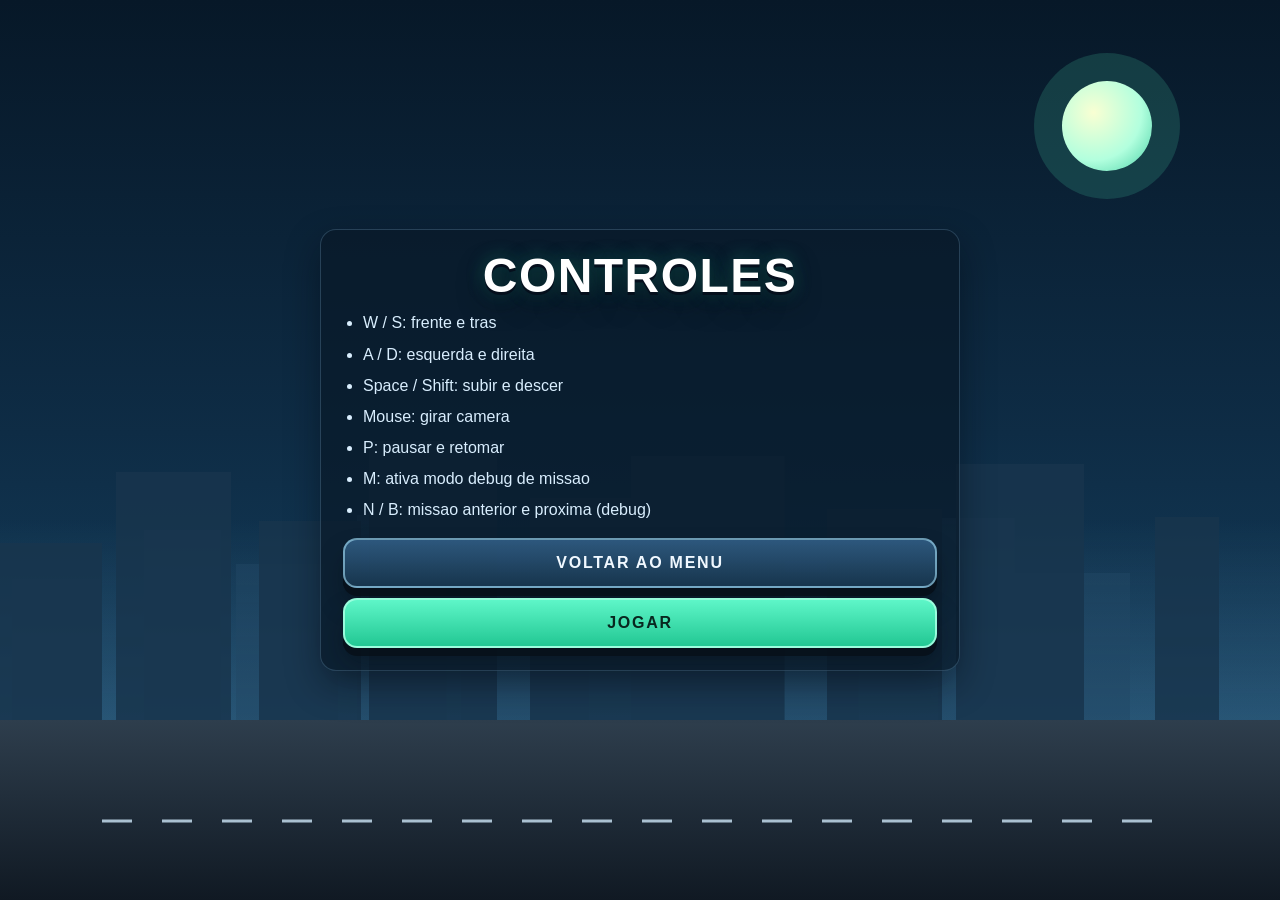
==== controles.html @ 6bfad8f5 "Adicionando menu template" ====
<!DOCTYPE html>
<html lang="pt-BR">
<head>
  <meta charset="UTF-8" />
  <meta name="viewport" content="width=device-width, initial-scale=1.0" />
  <title>Delivered by Drones - Controles</title>
  <link rel="stylesheet" href="menu.css" />
</head>
<body>
  <div class="city-static" aria-hidden="true">
    <div class="sun"></div>
    <div class="haze"></div>
    <div class="skyline skyline-back"></div>
    <div class="skyline skyline-mid"></div>
    <div class="road"></div>
  </div>

  <main class="subpage-shell">
    <section class="subpage-card" aria-label="Controles do jogo">
      <h1 class="subpage-title">Controles</h1>
      <ul class="subpage-list">
        <li>W / S: frente e tras</li>
        <li>A / D: esquerda e direita</li>
        <li>Space / Shift: subir e descer</li>
        <li>Mouse: girar camera</li>
        <li>P: pausar e retomar</li>
        <li>M: ativa modo debug de missao</li>
        <li>N / B: missao anterior e proxima (debug)</li>
      </ul>

      <nav class="subpage-actions" aria-label="Navegacao">
        <a class="menu-btn" href="index.html">Voltar ao menu</a>
        <a class="menu-btn play" href="jogo.html">Jogar</a>
      </nav>
    </section>
  </main>
  <script src="js/menu-entry.js"></script>
</body>
</html>
---- menu.css ----
:root {
  --sky-top: #071828;
  --sky-mid: #0e2c45;
  --sky-low: #174769;
  --fog: rgba(132, 196, 235, 0.2);
  --city-far: #224865;
  --city-near: #18354d;
  --road-dark: #101923;
  --road-light: #2e3e4d;
  --text-main: #f0f8ff;
  --text-soft: #b9d4e8;
  --panel-bg: rgba(9, 26, 41, 0.72);
  --panel-border: rgba(147, 201, 236, 0.22);
  --btn-main: #1dd39a;
  --btn-main-hover: #39eab1;
  --btn-alt: rgba(23, 54, 79, 0.9);
  --btn-alt-hover: rgba(38, 78, 111, 0.95);
}

* {
  box-sizing: border-box;
}

html,
body {
  margin: 0;
  min-height: 100%;
}

body {
  font-family: "Trebuchet MS", "Verdana", sans-serif;
  color: var(--text-main);
  background: linear-gradient(180deg, var(--sky-top) 0%, var(--sky-mid) 48%, var(--sky-low) 100%);
  overflow-x: hidden;
}

.city-static {
  position: fixed;
  inset: 0;
  pointer-events: none;
  z-index: 0;
}

#menu-canvas {
  position: fixed;
  inset: 0;
  width: 100vw;
  height: 100vh;
  z-index: 0;
  display: block;
}

.sun {
  position: absolute;
  top: 9vh;
  right: 10vw;
  width: 90px;
  height: 90px;
  border-radius: 50%;
  background: radial-gradient(circle at 35% 35%, #f9ffd3 0%, #b2ffde 58%, #43cfa4 100%);
  box-shadow: 0 0 0 28px rgba(65, 184, 152, 0.22);
}

.haze {
  position: absolute;
  inset: auto 0 18vh;
  height: 220px;
  background: linear-gradient(180deg, rgba(130, 194, 232, 0), var(--fog));
}

.skyline {
  position: absolute;
  left: 0;
  right: 0;
  bottom: 18vh;
  height: 34vh;
}

.skyline-back {
  background:
    linear-gradient(var(--city-far), var(--city-far)) 1% 100% / 7% 52% no-repeat,
    linear-gradient(var(--city-far), var(--city-far)) 12% 100% / 6% 68% no-repeat,
    linear-gradient(var(--city-far), var(--city-far)) 20% 100% / 8% 57% no-repeat,
    linear-gradient(var(--city-far), var(--city-far)) 30% 100% / 7% 73% no-repeat,
    linear-gradient(var(--city-far), var(--city-far)) 40% 100% / 10% 62% no-repeat,
    linear-gradient(var(--city-far), var(--city-far)) 53% 100% / 7% 75% no-repeat,
    linear-gradient(var(--city-far), var(--city-far)) 63% 100% / 11% 58% no-repeat,
    linear-gradient(var(--city-far), var(--city-far)) 78% 100% / 6% 72% no-repeat,
    linear-gradient(var(--city-far), var(--city-far)) 87% 100% / 10% 54% no-repeat;
  opacity: 0.5;
}

.skyline-mid {
  bottom: 14vh;
  height: 42vh;
  background:
    linear-gradient(var(--city-near), var(--city-near)) 0% 100% / 8% 61% no-repeat,
    linear-gradient(var(--city-near), var(--city-near)) 10% 100% / 9% 80% no-repeat,
    linear-gradient(var(--city-near), var(--city-near)) 22% 100% / 8% 67% no-repeat,
    linear-gradient(var(--city-near), var(--city-near)) 32% 100% / 10% 88% no-repeat,
    linear-gradient(var(--city-near), var(--city-near)) 45% 100% / 8% 73% no-repeat,
    linear-gradient(var(--city-near), var(--city-near)) 56% 100% / 12% 84% no-repeat,
    linear-gradient(var(--city-near), var(--city-near)) 71% 100% / 9% 70% no-repeat,
    linear-gradient(var(--city-near), var(--city-near)) 83% 100% / 10% 82% no-repeat,
    linear-gradient(var(--city-near), var(--city-near)) 95% 100% / 5% 68% no-repeat;
  opacity: 0.86;
}

.road {
  position: absolute;
  left: 0;
  right: 0;
  bottom: 0;
  height: 20vh;
  background: linear-gradient(180deg, var(--road-light) 0%, var(--road-dark) 100%);
}

.road::before {
  content: "";
  position: absolute;
  left: 8%;
  right: 8%;
  top: 56%;
  height: 3px;
  background: repeating-linear-gradient(90deg, rgba(203, 228, 245, 0.92) 0 30px, transparent 30px 60px);
  transform: translateY(-50%);
  opacity: 0.88;
}

.menu-shell {
  position: relative;
  z-index: 1;
  min-height: 100vh;
  display: flex;
  flex-direction: column;
  justify-content: center;
  align-items: center;
  padding: 26px 20px 34px;
}

.menu-main {
  width: min(720px, 94vw);
  text-align: center;
}

.eyebrow {
  margin: 0 0 10px;
  letter-spacing: 0.18em;
  text-transform: uppercase;
  font-size: 12px;
  color: var(--text-soft);
  text-shadow: 0 2px 12px rgba(8, 16, 24, 0.65);
}

h1 {
  margin: 0;
  font-family: "Impact", "Arial Black", "Trebuchet MS", sans-serif;
  font-size: clamp(40px, 8.5vw, 86px);
  line-height: 0.98;
  color: #ffffff;
  letter-spacing: 0.03em;
  text-transform: uppercase;
  text-shadow:
    0 3px 0 rgba(5, 15, 28, 0.95),
    0 10px 26px rgba(6, 14, 22, 0.88),
    0 0 18px rgba(41, 223, 164, 0.35);
}

.tagline {
  margin: 14px auto 24px;
  max-width: 56ch;
  font-size: 16px;
  color: var(--text-soft);
  text-shadow: 0 2px 10px rgba(7, 14, 22, 0.7);
}

.menu-actions {
  display: grid;
  gap: 12px;
  justify-items: center;
  width: min(360px, 82vw);
  margin: 0 auto;
}

.menu-btn {
  display: block;
  width: 100%;
  text-decoration: none;
  text-transform: uppercase;
  letter-spacing: 0.11em;
  font-weight: 800;
  font-family: "Impact", "Arial Black", "Trebuchet MS", sans-serif;
  text-align: center;
  color: var(--text-main);
  background: linear-gradient(180deg, rgba(47, 91, 128, 0.96), rgba(23, 54, 79, 0.98));
  border: 2px solid rgba(173, 232, 255, 0.56);
  border-radius: 14px;
  padding: 14px 18px;
  box-shadow:
    0 8px 0 rgba(7, 16, 24, 0.8),
    0 16px 24px rgba(5, 12, 18, 0.36);
  transition: transform 120ms ease, background 120ms ease, border-color 120ms ease, box-shadow 120ms ease;
}

.menu-btn.play {
  color: #08271f;
  background: linear-gradient(180deg, #5ef6c8 0%, #22c793 100%);
  border-color: rgba(162, 255, 225, 0.9);
  animation: playPulse 1.4s ease-in-out infinite alternate;
}

.menu-btn:hover,
.menu-btn:focus-visible {
  background: linear-gradient(180deg, rgba(64, 117, 160, 0.98), rgba(31, 74, 106, 1));
  transform: translateY(2px);
  border-color: rgba(198, 240, 255, 0.9);
  box-shadow:
    0 4px 0 rgba(7, 16, 24, 0.84),
    0 9px 20px rgba(5, 12, 18, 0.28);
}

.menu-btn.play:hover,
.menu-btn.play:focus-visible {
  background: linear-gradient(180deg, #8bffd9 0%, #33d79f 100%);
}

.menu-btn:focus-visible {
  outline: 2px solid rgba(188, 236, 255, 0.9);
  outline-offset: 3px;
}

@keyframes playPulse {
  from {
    box-shadow:
      0 8px 0 rgba(7, 16, 24, 0.8),
      0 16px 24px rgba(5, 12, 18, 0.36),
      0 0 0 rgba(47, 255, 192, 0.0);
  }
  to {
    box-shadow:
      0 8px 0 rgba(7, 16, 24, 0.8),
      0 16px 24px rgba(5, 12, 18, 0.36),
      0 0 22px rgba(47, 255, 192, 0.45);
  }
}

.subpage-shell {
  position: relative;
  z-index: 1;
  min-height: 100vh;
  display: flex;
  align-items: center;
  justify-content: center;
  padding: 24px;
}

.subpage-card {
  width: min(640px, 94vw);
  border: 1px solid var(--panel-border);
  border-radius: 16px;
  background: var(--panel-bg);
  box-shadow: 0 14px 34px rgba(3, 10, 16, 0.42);
  padding: 22px;
}

.subpage-title {
  margin: 0 0 12px;
  font-size: clamp(32px, 6vw, 48px);
  text-align: center;
}

.subpage-list {
  margin: 0;
  padding-left: 20px;
}

.subpage-list li {
  margin: 0 0 8px;
  color: #d9eefe;
}

.subpage-text {
  margin: 0 0 10px;
  color: #d9eefe;
  line-height: 1.5;
}

.subpage-actions {
  margin-top: 16px;
  display: grid;
  gap: 10px;
}

.info-panels {
  width: min(860px, 95vw);
  margin-top: 30px;
  display: grid;
  grid-template-columns: repeat(2, minmax(220px, 1fr));
  gap: 14px;
}

.panel {
  border: 1px solid var(--panel-border);
  border-radius: 14px;
  padding: 14px 16px;
  background: var(--panel-bg);
  box-shadow: 0 10px 28px rgba(3, 10, 16, 0.35);
  backdrop-filter: blur(4px);
}

h2 {
  margin: 0 0 8px;
  color: #d2f0ff;
  font-size: 19px;
}

ul {
  margin: 0;
  padding-left: 18px;
}

li,
.panel p {
  margin: 0 0 6px;
  line-height: 1.45;
  color: #d9eefe;
}

@media (max-width: 680px) {
  .sun {
    width: 72px;
    height: 72px;
    top: 8vh;
    right: 8vw;
  }

  .menu-shell {
    justify-content: flex-start;
    padding-top: 46px;
  }

  h1 {
    font-size: clamp(36px, 12vw, 56px);
  }

  .tagline {
    font-size: 14px;
    margin-bottom: 18px;
  }

  .info-panels {
    grid-template-columns: 1fr;
    margin-top: 22px;
  }

  .subpage-shell {
    padding: 16px;
  }
}
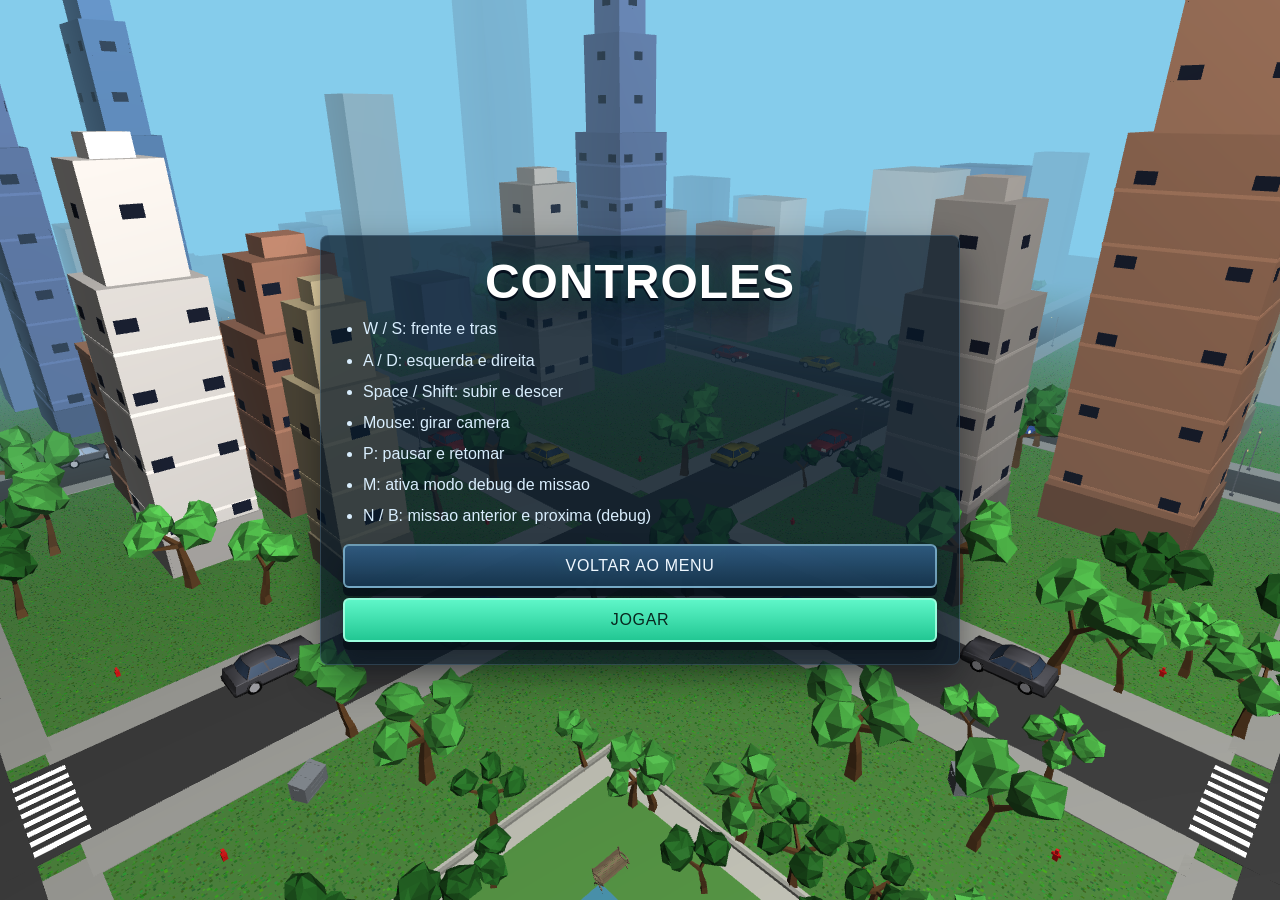
==== commit dcf90910: "Fix Rank System, Add Credits, Fix Comments" ====
--- a/controles.html
+++ b/controles.html
@@ -5,15 +5,10 @@
   <meta name="viewport" content="width=device-width, initial-scale=1.0" />
   <title>Delivered by Drones - Controles</title>
   <link rel="stylesheet" href="menu.css" />
+  <style>body { background: #0d1a2e; }</style>
 </head>
 <body>
-  <div class="city-static" aria-hidden="true">
-    <div class="sun"></div>
-    <div class="haze"></div>
-    <div class="skyline skyline-back"></div>
-    <div class="skyline skyline-mid"></div>
-    <div class="road"></div>
-  </div>
+  <canvas id="menu-canvas" aria-hidden="true"></canvas>
 
   <main class="subpage-shell">
     <section class="subpage-card" aria-label="Controles do jogo">
@@ -34,6 +29,13 @@
       </nav>
     </section>
   </main>
+  <script src="js/lib/gl-matrix-min.js"></script>
+  <script src="js/core/shaders.js"></script>
+  <script src="js/core/geometry.js"></script>
+  <script src="js/core/obj-loader.js"></script>
+  <script src="js/city.js"></script>
+  <script src="js/renderer.js"></script>
   <script src="js/menu-entry.js"></script>
+  <script src="js/menu-scene.js"></script>
 </body>
 </html>
--- a/menu.css
+++ b/menu.css
@@ -154,11 +154,12 @@
 
 h1 {
   margin: 0;
-  font-family: "Impact", "Arial Black", "Trebuchet MS", sans-serif;
+  font-family: "Trebuchet MS", "Segoe UI", sans-serif;
+  font-weight: 600;
   font-size: clamp(40px, 8.5vw, 86px);
   line-height: 0.98;
   color: #ffffff;
-  letter-spacing: 0.03em;
+  letter-spacing: 0.02em;
   text-transform: uppercase;
   text-shadow:
     0 3px 0 rgba(5, 15, 28, 0.95),
@@ -187,15 +188,15 @@
   width: 100%;
   text-decoration: none;
   text-transform: uppercase;
-  letter-spacing: 0.11em;
-  font-weight: 800;
-  font-family: "Impact", "Arial Black", "Trebuchet MS", sans-serif;
+  letter-spacing: 0.04em;
+  font-weight: 500;
+  font-family: "Trebuchet MS", "Segoe UI", sans-serif;
   text-align: center;
   color: var(--text-main);
   background: linear-gradient(180deg, rgba(47, 91, 128, 0.96), rgba(23, 54, 79, 0.98));
   border: 2px solid rgba(173, 232, 255, 0.56);
-  border-radius: 14px;
-  padding: 14px 18px;
+  border-radius: 6px;
+  padding: 11px 16px;
   box-shadow:
     0 8px 0 rgba(7, 16, 24, 0.8),
     0 16px 24px rgba(5, 12, 18, 0.36);
@@ -212,7 +213,7 @@
 .menu-btn:hover,
 .menu-btn:focus-visible {
   background: linear-gradient(180deg, rgba(64, 117, 160, 0.98), rgba(31, 74, 106, 1));
-  transform: translateY(2px);
+  transform: translateY(1px);
   border-color: rgba(198, 240, 255, 0.9);
   box-shadow:
     0 4px 0 rgba(7, 16, 24, 0.84),
@@ -257,7 +258,7 @@
 .subpage-card {
   width: min(640px, 94vw);
   border: 1px solid var(--panel-border);
-  border-radius: 16px;
+  border-radius: 8px;
   background: var(--panel-bg);
   box-shadow: 0 14px 34px rgba(3, 10, 16, 0.42);
   padding: 22px;
@@ -267,6 +268,14 @@
   margin: 0 0 12px;
   font-size: clamp(32px, 6vw, 48px);
   text-align: center;
+}
+
+.subpage-subtitle {
+  margin: 18px 0 6px;
+  font-size: clamp(15px, 2.5vw, 18px);
+  color: #7dd3fc;
+  letter-spacing: 0.04em;
+  text-transform: uppercase;
 }
 
 .subpage-list {
@@ -301,7 +310,7 @@
 
 .panel {
   border: 1px solid var(--panel-border);
-  border-radius: 14px;
+  border-radius: 6px;
   padding: 14px 16px;
   background: var(--panel-bg);
   box-shadow: 0 10px 28px rgba(3, 10, 16, 0.35);
